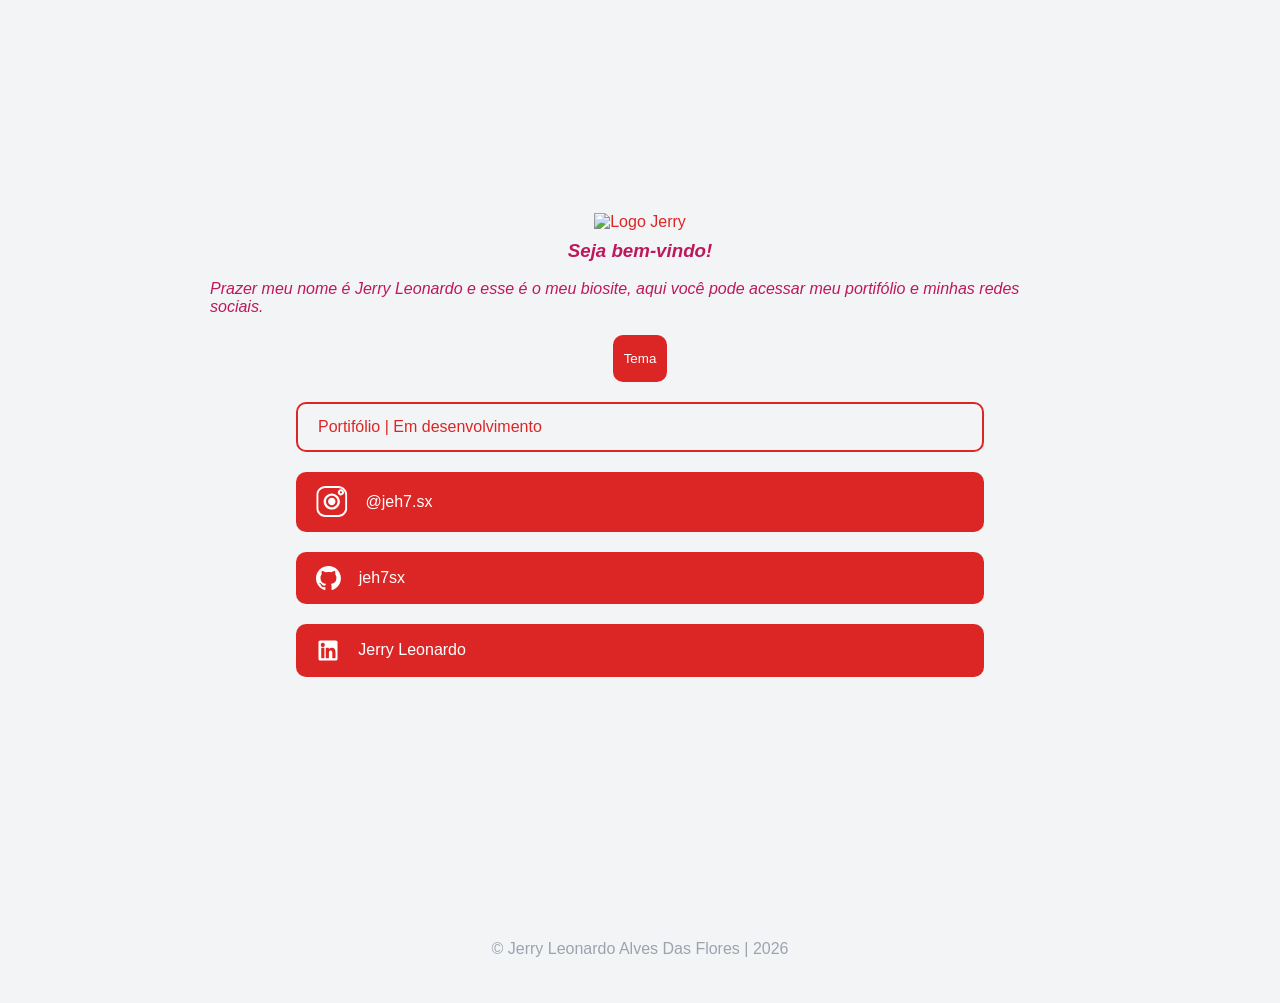
==== index.html @ f37a8521 "primeiro commit biosite" ====
<!DOCTYPE html>
<html lang="pt-br">

<head>
	<meta charset="UTF-8">
	<meta name="viewport" content="width=device-width, initial-scale=1.0">
	<title>Jerry Developer</title>
	<link rel="shortcut icon" href="../img/a2.svg" type="image/x-icon">
	<link rel="stylesheet" href="../css/jerrydev.css">
</head>

<body>
	<main style="height: 100vh;">
		<div id="logo">
			<img src="../img/jerry.svg" alt="Logo Jerry" class="logo">
		</div>

		<h3><i>Seja bem-vindo!</i></h3>
		<p><i>
				Prazer meu nome é Jerry Leonardo e esse é o meu biosite, aqui você pode acessar meu portifólio e minhas
				redes sociais.
			</i></p>
		
		<button id="themeBtn" class="button2">Tema</button>

		<a href="https://jeh7sx.github.io/portfolio02/html/home.html" class="button" id="port">
			<img src="../img/jerry.svg" id="email" alt="" class="normal" style="max-height: 3.8vh; margin-left: -2vh;">
			<img src="../img/a2.svg" id="email" alt="" class="hover" style="max-height: 4vh; margin-left: -1vh; ">
			<!-- <img src="../img/jerry_LogoFundo.svg" id="email" alt="" class="hover" style="max-height: 4vh; margin-left: -1vh; ">-->Portifólio | Em desenvolvimento
		</a>

		<a href="https://www.instagram.com/jeh7.sx/" class="button" target="_blank">
			<img src="../img/Insta_icon.svg" alt="" class="normal">
			<img src="../img/Insta_icon.svg" alt="" class="hover"
				style="filter: brightness(0) saturate(100%) invert(45%) sepia(86%) saturate(2446%) hue-rotate(336deg) brightness(98%) contrast(94%);">@jeh7.sx
		</a>

		<!-- <a href="https://www.workana.com/freelancer/2636a2d88e5ee9bed05577572fd40791" class="button" target="_blank">
			<img src="../img/workana.png" alt="" class="normal">
			<img src="../img/workana.png" alt="" class="hover"
				style="filter: brightness(0) saturate(100%) invert(45%) sepia(86%) saturate(2446%) hue-rotate(336deg) brightness(98%) contrast(94%);">Freelancer
		</a> -->

		<!-- <a href="https://wa.me/5511988351400?text=Olá,%20bom%20dia%20tudo%20bem?%20me%20chamo%20__" class="button">
			<img src="../img/Whats_icon.svg" alt="" class="normal">
			<img src="../img/Whats_icon.svg" alt="" class="hover"
				style="filter: brightness(0) saturate(100%) invert(45%) sepia(86%) saturate(2446%) hue-rotate(336deg) brightness(98%) contrast(94%);">(11)
			98835-1400
		</a> -->

		<!-- <a href="mailto:jerryalves07@gmail.com" class="button">
			<img src="../img/email_icon.svg" id="email" alt="">jerryalves07@gmail.com
		</a> -->

		<a href="https://github.com/jeh7sx" class="button">
			<img src="../img/github-mark-white.svg" id="email" alt="" class="normal">
			<img src="../img/github-mark-white.svg" alt="" class="hover"
				style="filter: brightness(0) saturate(100%) invert(45%) sepia(86%) saturate(2446%) hue-rotate(336deg) brightness(98%) contrast(94%);">jeh7sx
		</a>

		<a href="https://www.linkedin.com/in/jerry-leonardo-773071263/" class="button">
			<img src="../img/linkedin-svgrepo-com.svg" id="email" alt="" class="normal">
			<img src="../img/linkedin-svgrepo-com.svg" alt="" class="hover"
				style="filter: brightness(0) saturate(100%) invert(45%) sepia(86%) saturate(2446%) hue-rotate(336deg) brightness(98%) contrast(94%);">Jerry
			Leonardo
		</a>

		<div id="themeModal" class="modal">
			<div class="modal-content">
				<h3>Escolha um tema</h3>

				<div class="themes">

					<a href="index.html" class="theme-card" onclick="setTheme('default')">
						<div class="preview preview-default"></div>
						<p>Padrão</p>
					</a>

					<a href="dark.html" class="theme-card" onclick="setTheme('dark')">
						<div class="preview preview-dark"></div>
						<p>Escuro</p>
					</a>

					<a href="light.html" class="theme-card" onclick="setTheme('light')">
						<div class="preview preview-light"></div>
						<p>Claro</p>
					</a>

					<a href="monocromatico.html" class="theme-card" onclick="setTheme('mono')">
						<div class="preview preview-mono"></div>
						<p>Monocromático</p>
					</a>

				</div>

				<!-- <button onclick="closeModal()">X</button> -->
			</div>
		</div>

	</main>

	<footer style="height: 5vh;">
		© Jerry Leonardo Alves Das Flores | 2026
	</footer>

	<script>

		const modal = document.getElementById("themeModal")
		const btn = document.getElementById("themeBtn")

		btn.onclick = () => modal.style.display = "flex"

		function closeModal() {
			modal.style.display = "none"
		}

		function setTheme(theme) {

			document.body.classList.remove(
				"theme-dark",
				"theme-light",
				"theme-mono"
			)

			if (theme === "dark")
				document.body.classList.add("theme-dark")

			if (theme === "light")
				document.body.classList.add("theme-light")

			if (theme === "mono")
				document.body.classList.add("theme-mono")

			localStorage.setItem("theme", theme)

			closeModal()
		}

		const savedTheme = localStorage.getItem("theme")

		if (savedTheme)
			setTheme(savedTheme)

	</script>
</body>

</html>
---- css/jerrydev.css ----
* {
	margin: 0;
	padding: 0;
	box-sizing: border-box;
	font-family: Arial, sans-serif;
}

body {
	background-color: #F3F4F6;
	display: flex;
	flex-direction: column;
	align-items: center;
	color: #DC2626;
}

main {
	width: 100vh;
	display: flex;
	flex-direction: column;
	align-items: center;
	justify-content: center;
	padding: 40px 20px;
}

h3,
p {
	color: #BE185D;
	margin-top: 1vh;
	margin-bottom: 1vh;
}

h4 {
	margin: 2vh;
}

.logo {
	max-width: 220px;
}

.button {
	background-color: #DC2626;
	color: white;
	border: none;
	padding: 14px 20px;
	margin: 10px 0;
	border-radius: 10px;
	width: 80%;
	display: flex;
	align-items: center;
	text-align: center;
	text-decoration: none;
	transition:
		background-color 1100ms ease,
		box-shadow 1100ms ease,
		transform 600ms ease;
}

.button:hover {
	background-color: #FEE2E2;
	border: 2px solid #DC2626;
	color: #DC2626;
	box-shadow: 0px 0px 10px 2px rgba(220, 38, 38, 0.35);
	transform: scale(1.1);
	transition: 0.8s;
}

.button img {
	max-height: 3.5vh;
	margin-right: 2vh;
}

.button2 {
	background-color: #DC2626;
	color: white;
	border: 2px solid #DC2626;
	padding: 14px 20px;
	margin: 10px 0;
	border-radius: 10px;
	width: 6vh;
	display: flex;
	justify-content: center;
	align-items: center;
	text-align: center;
	text-decoration: none;
}

#email {
	max-height: 2.7vh;
	margin-right: 2vh;
}

#port {
	background-color: #ffffff00;
	border: 2px solid #DC2626;
	color: #DC2626;
}

#port:hover {
	background-color: #DC2626;
	color: white;
	box-shadow: 0px 0px 10px 2px rgba(220, 38, 38, 0.35);
	transform: scale(1.1);
	transition: background-color 1100ms ease, box-shadow 1100ms ease, transform 600ms ease;
}

a {
	text-decoration: none;
}

a .hover {
	display: none;
}

a:hover .normal {
	display: none;
}

a:hover .hover {
	display: block;
}

footer {
	margin-top: 40px;
	color: #9CA3AF;
	text-align: center;
	margin-bottom: 2vh;
	display: flex;
	flex-wrap: wrap;
	justify-content: center;
}

footer a:hover {
	color: #DC2626;
}

@media (max-width: 1030px) {

	main,
	footer {
		max-width: 80%;
	}

	.button {
		width: 100%;
	}

	.button2 {
		display: flex;
		position: fixed;
		top: 1vh;
		right:1vh;
	}
}

@media (max-width: 420px) {
	.button {
		font-size: 80%
	}

	.button img {
		max-height: 2vh;
	}

	#email {
		max-height: 1.5vh;
	}
}

@media (max-width: 330px) {
	.button {
		font-size: 60%
	}
}

.modal {
	position: fixed;
	inset: 0;
	background: rgba(0, 0, 0, 0.6);
	display: none;
	align-items: center;
	justify-content: center;
	z-index: 999;
}

.modal-content {
	background: var(--surface);
	padding: 30px;
	border-radius: 12px;
	text-align: center;
	color: var(--text);
}

.themes {
	display: grid;
	grid-template-columns: repeat(2, 1fr);
	gap: 20px;
	margin-top: 20px;
}

.theme-card {
	cursor: pointer;
}

.preview {
	width: 120px;
	height: 80px;
	border-radius: 8px;
	margin-bottom: 5px;
}

.preview-default {
	background: linear-gradient(#F3F4F6, #EF4444);
}

.preview-dark {
	background: linear-gradient(#0B0B0C);
}

.preview-light {
	background: linear-gradient(#FFFFFF,#898686);
}

.preview-mono {
	background: linear-gradient(#EF4444, #7F1D1D);
}

:root {
	--bg: #F3F4F6;
	--text: #EF4444;
	--surface: white;
}
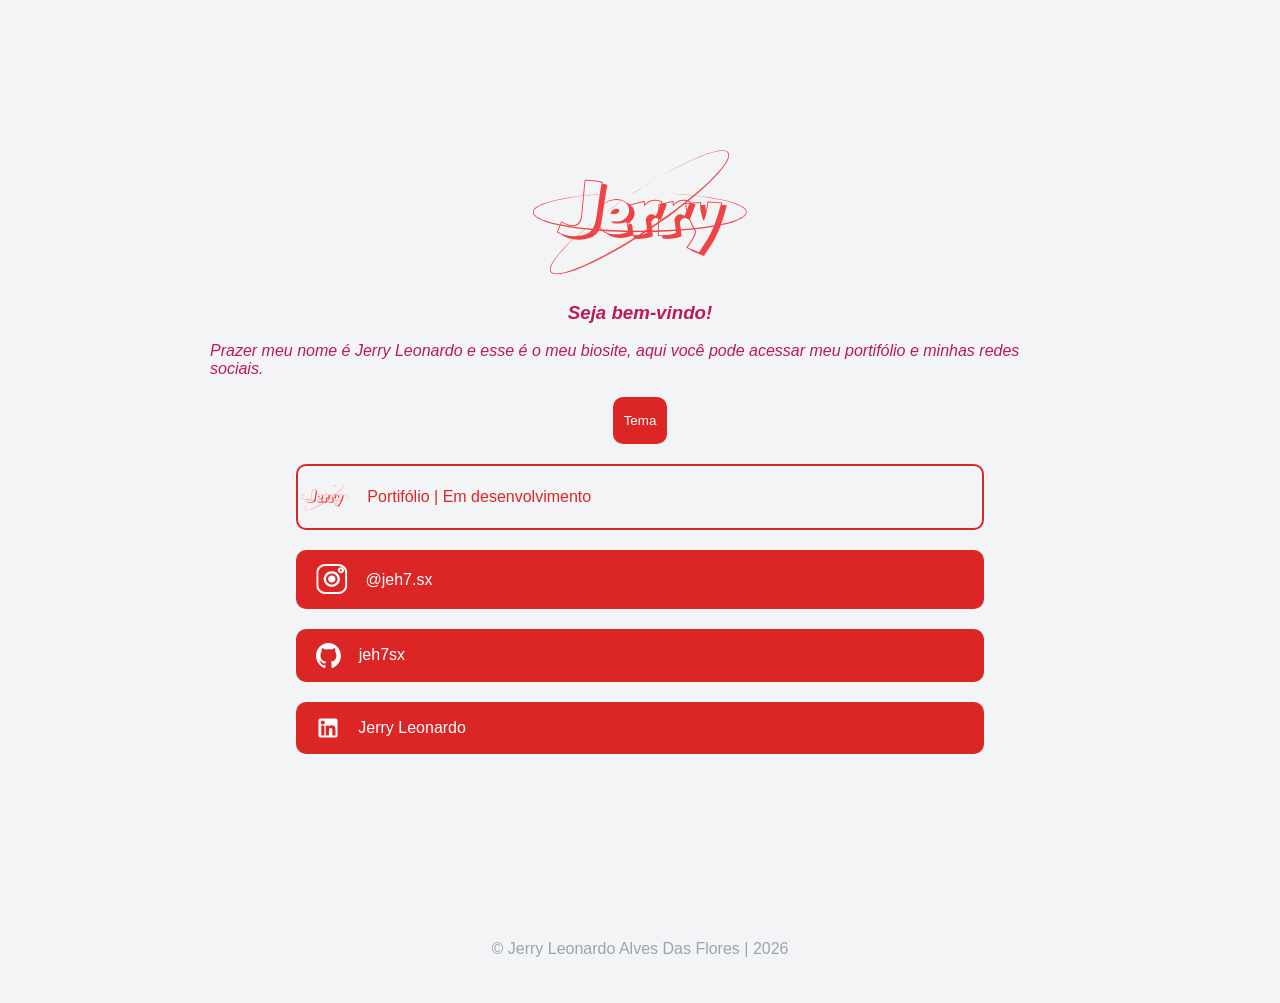
==== commit eb150ff6: "Adiciona o arquivo index.html para redirecionar para outra página." ====
--- a/index.html
+++ b/index.html
@@ -1,147 +1,11 @@
 <!DOCTYPE html>
 <html lang="pt-br">
-
 <head>
-	<meta charset="UTF-8">
-	<meta name="viewport" content="width=device-width, initial-scale=1.0">
-	<title>Jerry Developer</title>
-	<link rel="shortcut icon" href="../img/a2.svg" type="image/x-icon">
-	<link rel="stylesheet" href="../css/jerrydev.css">
+    <meta charset="UTF-8">
+    <meta http-equiv="refresh" content="0; url=./html/index.html">
+    <title>Redirecionando...</title>
 </head>
-
 <body>
-	<main style="height: 100vh;">
-		<div id="logo">
-			<img src="../img/jerry.svg" alt="Logo Jerry" class="logo">
-		</div>
-
-		<h3><i>Seja bem-vindo!</i></h3>
-		<p><i>
-				Prazer meu nome é Jerry Leonardo e esse é o meu biosite, aqui você pode acessar meu portifólio e minhas
-				redes sociais.
-			</i></p>
-		
-		<button id="themeBtn" class="button2">Tema</button>
-
-		<a href="https://jeh7sx.github.io/portfolio02/html/home.html" class="button" id="port">
-			<img src="../img/jerry.svg" id="email" alt="" class="normal" style="max-height: 3.8vh; margin-left: -2vh;">
-			<img src="../img/a2.svg" id="email" alt="" class="hover" style="max-height: 4vh; margin-left: -1vh; ">
-			<!-- <img src="../img/jerry_LogoFundo.svg" id="email" alt="" class="hover" style="max-height: 4vh; margin-left: -1vh; ">-->Portifólio | Em desenvolvimento
-		</a>
-
-		<a href="https://www.instagram.com/jeh7.sx/" class="button" target="_blank">
-			<img src="../img/Insta_icon.svg" alt="" class="normal">
-			<img src="../img/Insta_icon.svg" alt="" class="hover"
-				style="filter: brightness(0) saturate(100%) invert(45%) sepia(86%) saturate(2446%) hue-rotate(336deg) brightness(98%) contrast(94%);">@jeh7.sx
-		</a>
-
-		<!-- <a href="https://www.workana.com/freelancer/2636a2d88e5ee9bed05577572fd40791" class="button" target="_blank">
-			<img src="../img/workana.png" alt="" class="normal">
-			<img src="../img/workana.png" alt="" class="hover"
-				style="filter: brightness(0) saturate(100%) invert(45%) sepia(86%) saturate(2446%) hue-rotate(336deg) brightness(98%) contrast(94%);">Freelancer
-		</a> -->
-
-		<!-- <a href="https://wa.me/5511988351400?text=Olá,%20bom%20dia%20tudo%20bem?%20me%20chamo%20__" class="button">
-			<img src="../img/Whats_icon.svg" alt="" class="normal">
-			<img src="../img/Whats_icon.svg" alt="" class="hover"
-				style="filter: brightness(0) saturate(100%) invert(45%) sepia(86%) saturate(2446%) hue-rotate(336deg) brightness(98%) contrast(94%);">(11)
-			98835-1400
-		</a> -->
-
-		<!-- <a href="mailto:jerryalves07@gmail.com" class="button">
-			<img src="../img/email_icon.svg" id="email" alt="">jerryalves07@gmail.com
-		</a> -->
-
-		<a href="https://github.com/jeh7sx" class="button">
-			<img src="../img/github-mark-white.svg" id="email" alt="" class="normal">
-			<img src="../img/github-mark-white.svg" alt="" class="hover"
-				style="filter: brightness(0) saturate(100%) invert(45%) sepia(86%) saturate(2446%) hue-rotate(336deg) brightness(98%) contrast(94%);">jeh7sx
-		</a>
-
-		<a href="https://www.linkedin.com/in/jerry-leonardo-773071263/" class="button">
-			<img src="../img/linkedin-svgrepo-com.svg" id="email" alt="" class="normal">
-			<img src="../img/linkedin-svgrepo-com.svg" alt="" class="hover"
-				style="filter: brightness(0) saturate(100%) invert(45%) sepia(86%) saturate(2446%) hue-rotate(336deg) brightness(98%) contrast(94%);">Jerry
-			Leonardo
-		</a>
-
-		<div id="themeModal" class="modal">
-			<div class="modal-content">
-				<h3>Escolha um tema</h3>
-
-				<div class="themes">
-
-					<a href="index.html" class="theme-card" onclick="setTheme('default')">
-						<div class="preview preview-default"></div>
-						<p>Padrão</p>
-					</a>
-
-					<a href="dark.html" class="theme-card" onclick="setTheme('dark')">
-						<div class="preview preview-dark"></div>
-						<p>Escuro</p>
-					</a>
-
-					<a href="light.html" class="theme-card" onclick="setTheme('light')">
-						<div class="preview preview-light"></div>
-						<p>Claro</p>
-					</a>
-
-					<a href="monocromatico.html" class="theme-card" onclick="setTheme('mono')">
-						<div class="preview preview-mono"></div>
-						<p>Monocromático</p>
-					</a>
-
-				</div>
-
-				<!-- <button onclick="closeModal()">X</button> -->
-			</div>
-		</div>
-
-	</main>
-
-	<footer style="height: 5vh;">
-		© Jerry Leonardo Alves Das Flores | 2026
-	</footer>
-
-	<script>
-
-		const modal = document.getElementById("themeModal")
-		const btn = document.getElementById("themeBtn")
-
-		btn.onclick = () => modal.style.display = "flex"
-
-		function closeModal() {
-			modal.style.display = "none"
-		}
-
-		function setTheme(theme) {
-
-			document.body.classList.remove(
-				"theme-dark",
-				"theme-light",
-				"theme-mono"
-			)
-
-			if (theme === "dark")
-				document.body.classList.add("theme-dark")
-
-			if (theme === "light")
-				document.body.classList.add("theme-light")
-
-			if (theme === "mono")
-				document.body.classList.add("theme-mono")
-
-			localStorage.setItem("theme", theme)
-
-			closeModal()
-		}
-
-		const savedTheme = localStorage.getItem("theme")
-
-		if (savedTheme)
-			setTheme(savedTheme)
-
-	</script>
+    <p>Se você não for redirecionado, <a href="./html/index.html">clique aqui</a>.</p>
 </body>
-
-</html>+</html>
